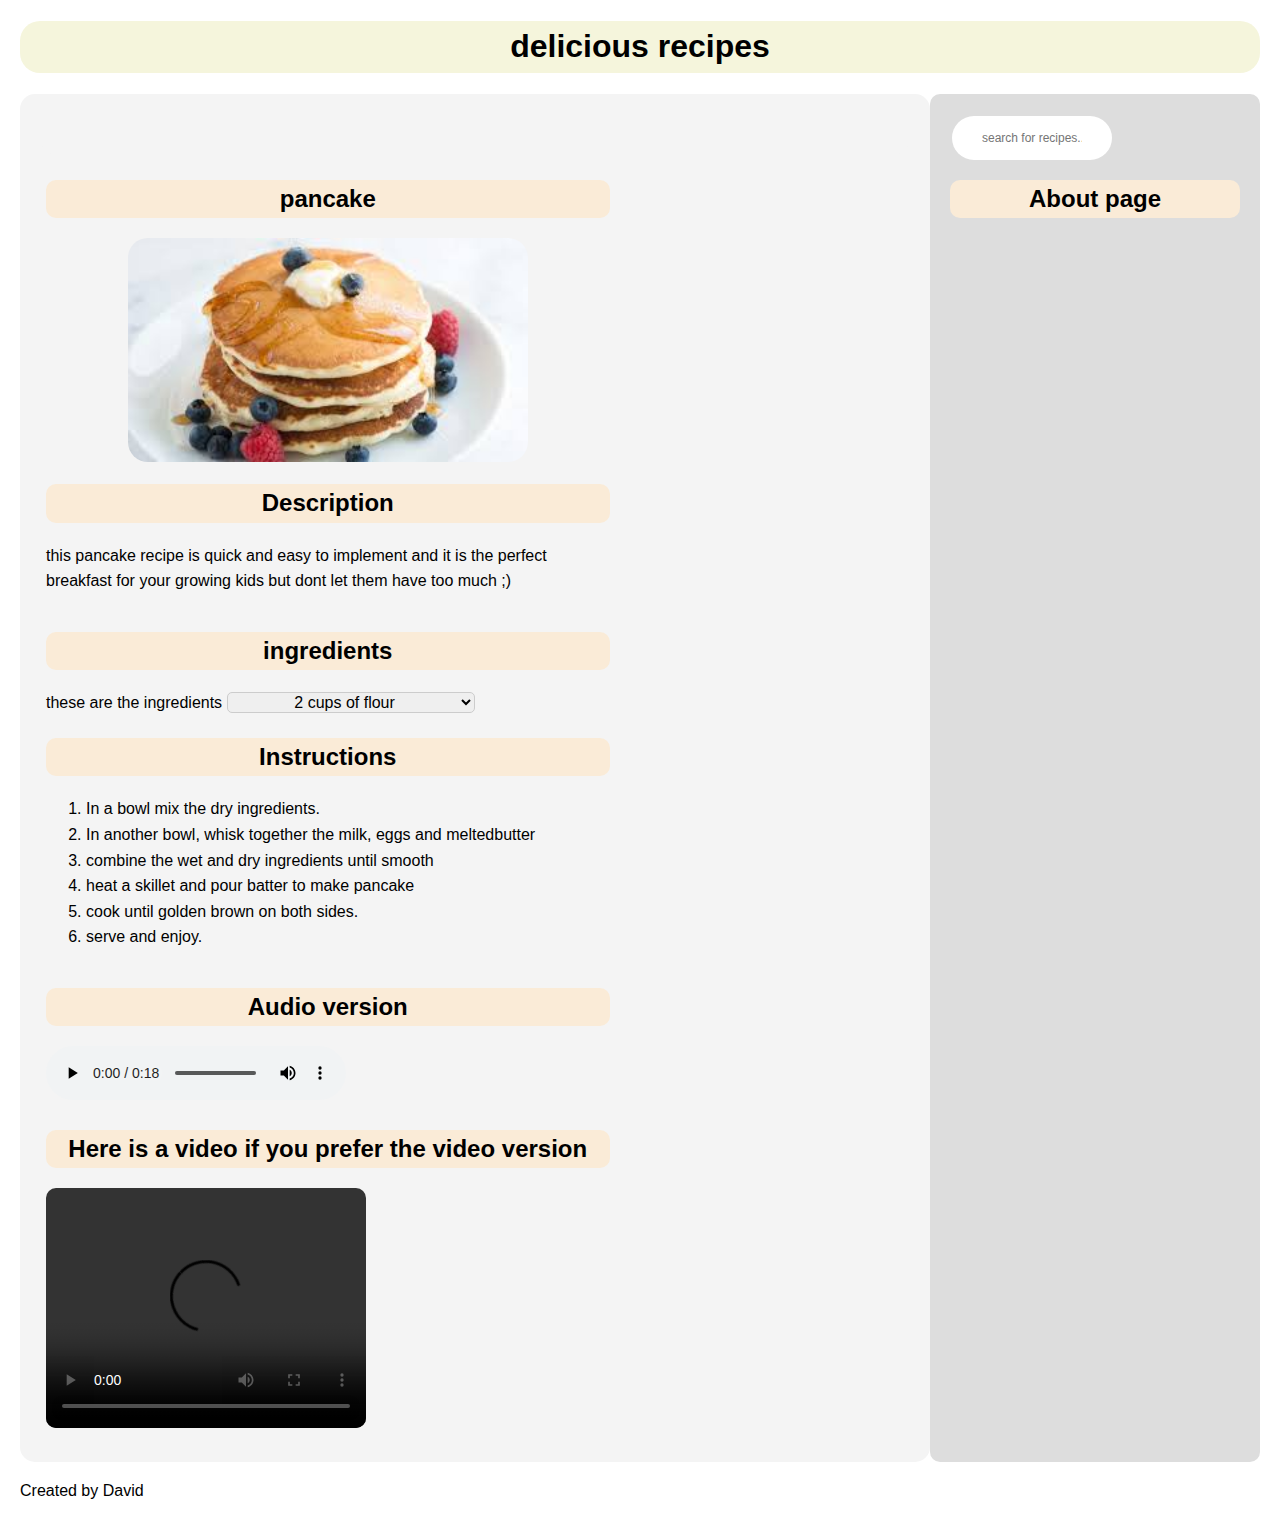
==== recipe_web/main.html @ 5f18f7e5 "recipe_web" ====
<!DOCTYPE html>
<html lang="en">

<head>
    <meta charset="UTF-8">
    <meta name="viewport" content="width=max-width, initial-scale=1.0">
    <link rel="stylesheet"   href="style.css">
    <title>Recipe page </title>

</head>
<body>

    <nav> 

    </nav>
    <header>
        <h1>delicious recipes</h1>
       
    </header>
    
    <main>
        <div class="page-container"> <!--using  divs to compartmentalize my code and  for better table representation--> 
            <div class="main-content">
                <table >
                       
                        <thead>
                            <tr>
                                <th>
                                    <h2> pancake</h2>
                                     <img src="pancakes.jpeg" alt="a stack of delicious pancakes" width="400">
                                    <!--the image of the pancake-->
                                </th>
                                
                                
                            </tr>
                            
                        </thead>
                            
                
                    
                        
                        <tbody>
                            <div>
                                <div class="main-content">
                                    <tr>
                                        <td>
                                               
                                            <h2>Description</h2>
                                            <p>this pancake recipe is quick and easy to implement and it is the perfect breakfast for your growing kids but dont let them have too much ;)</p>      
                
                                        </td>
                                       
                                    </tr>
                                       
                                    <tr>
                                        <td>                        
                                            <h2>ingredients</h2>
                                            <label for="view-only">these are the ingredients</label>
                                            <select id="ingredients" name="ingredients">
                                                <option value="2 cups pf flour">2 cups of flour</option>
                                                <option value="2 tablespoons of sugar">2 tablespoons of sugar</option>
                                                <option value="2 tablespoons of baking powder">2 tablespoons of baking powder</option>
                                                <option value="2 tablespoons of salt">2 tablespoons of salt</option>
                                                <option value="1/2 cup of milk">1/2 cup of milk</option>
                                                <option value="2 eggs">2 eggs</option>
                                                <option value="2 tablespoonsof melted butter">2 tablespoons of melted butter</option>
                                            </select>
                                        </td>
                
                                    </tr>
                                        
                                    
                                    <tr>
                                        <td>                       
                                            <h2>Instructions</h2>
                                            <ol>
                                                <li>In a bowl mix the dry ingredients.</li>
                                                <li>In another bowl, whisk together the milk, eggs and meltedbutter</li>
                                                <li>combine the wet and dry ingredients until smooth</li>
                                                <li>heat a skillet and pour batter to make pancake</li>
                                                <li>cook until golden brown on both sides.</li>
                                                <li>serve and enjoy.</li>
                                            </ol>
                                        </td>
                                                        
                                    </tr>
                                    <tr>
                                        <td>                                           
                                            <h2>Audio version </h2>
                                            <audio controls>
                                                <source  src="pancake_audio.mp3" type="audio/mp3">
                                                please check audio extension
                                            </audio>
                                        </td>
                                   
                                    </tr>
                                    <tr>
                                        <td>
                
                                            <h2>Here is a video if you prefer the video version</h2>
                                            <video width="320" height="240" controls >
                                                  <source src="pancake_video.mp4" type="video/mp4"> <!--a video showing the procedures-->
                                            </video>
                                        </td>                   
                                       
                                    </tr>
                               </div>
                               
                            </div> 
                            
        
                        </tbody>   
                         
                        
                       
                    
        
        
        
                </table>
            </div>
        

            <div class="right-column">
                        <tr>
                            <td>                               
                            
                               <div class="search-container">

                               
                                      <input type="text" class="search-input" placeholder="search for recipes..."/>
                                      <!--the search bar section-->
                                      
                               </div>

                               <h2>About page</h2>
                            </td>
                        </tr>
            </div>
        </div>
    </main>
    <footer>
        
        <p>Created by David </p>
    </footer>
</body>



</html>
---- recipe_web/style.css ----
body {
    font-family:Arial, Helvetica, sans-serif;
    margin: 20px;
    line-height: 1.6;
}

h1 {
    text-align: center;
    background-color: beige;
    color:black;
    padding: 8m;
    font: bolder;
    border-radius: 20px;
}
img {
    display: block;
    margin:auto;
    border-radius:20px;
}
h2 {
    margin: 20px 0;
    background-color:antiquewhite;
    border-radius: 10px;
    text-align: center;

}
select{
    text-align: center;
    font-size: 16px;
    padding: auto;
    border: 1px solid #ccc;
    border-radius: 5px;
}
section{
    text-align: center;
    justify-self: auto;
    background-color: gray;
    border: 1px  black;
    border-radius: 10px;
    padding: auto;

}
video{
    border-radius: 10px;
}
table {
    width:65%;
    border-collapse: collapse;
    margin: 5px;
    
}
.right-column {
    flex:1;
    padding: 20px;
    background-color: #ddd;
    border-left: 12px #ccc;
    border-radius: 10px;
}
.main-content {
    flex:3;
    padding: 20px;
    background-color: #f4f4f4;
    border-radius: 15px;
}
.page-container {
    display: flex;
}


.search-container {
    position: relative;
    width: 100px;
    margin: 2px;
}




.search-input {
    width: 100%;
    padding: 15px 30px;
    border: 2px  #ccc;
    border-radius: 30px;
    font-size: 12px;
    font:bold;
    outline: none;
    transition: border-color 0.3s ease-in-out;
}

  
  
  
.search-input:focus {
    border-color: #0078d7;
}

  



.search-input:hover {
    border-color: #888;
  }
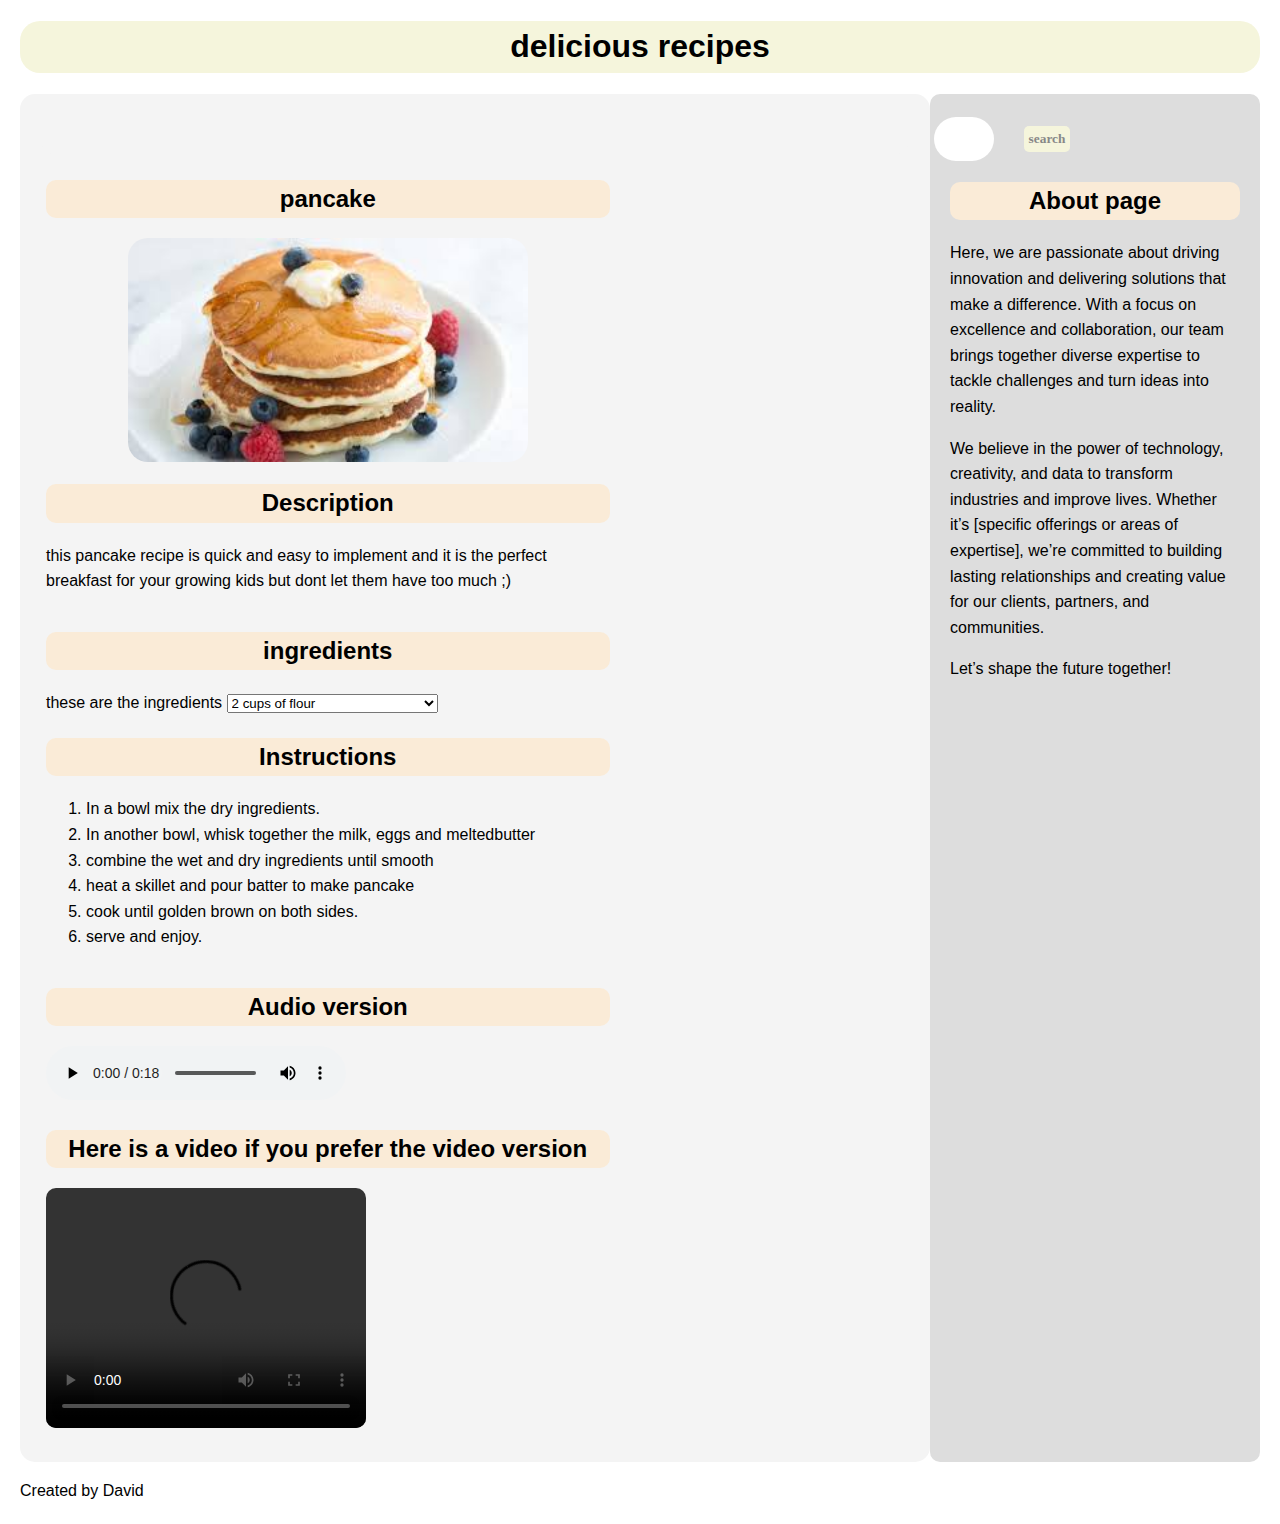
==== commit 49b7867a: "20:34" ====
--- a/recipe_web/main.html
+++ b/recipe_web/main.html
@@ -5,7 +5,7 @@
 <head>
     <meta charset="UTF-8">
     <meta name="viewport" content="width=max-width, initial-scale=1.0">
-    <link rel="stylesheet"   href="style.css">
+    <link rel="stylesheet"   href="style_up.css">
     <title>Recipe page </title>
 
 </head>
@@ -131,10 +131,16 @@
                                
                                       <input type="text" class="search-input" placeholder="search for recipes..."/>
                                       <!--the search bar section-->
+                                      <button onclick="alert('Button clicked!')" ><strong>search</strong></button>
                                       
                                </div>
 
                                <h2>About page</h2>
+                               <p>Here, we are passionate about driving innovation and delivering solutions that make a difference. With a focus on excellence and collaboration, our team brings together diverse expertise to tackle challenges and turn ideas into reality.</p>
+
+                                <p>We believe in the power of technology, creativity, and data to transform industries and improve lives. Whether it’s [specific offerings or areas of expertise], we’re committed to building lasting relationships and creating value for our clients, partners, and communities.</p>
+                                
+                                <p>Let’s shape the future together!</p>
                             </td>
                         </tr>
             </div>
--- a/recipe_web/style_up.css
+++ b/recipe_web/style_up.css
@@ -0,0 +1,107 @@
+.search-container {
+  display: flex;
+  justify-content: center;
+  align-items: center;
+  flex-direction: row;
+}
+
+body {
+  font-family: Arial, Helvetica, sans-serif;
+  margin: 20px;
+  line-height: 1.6;
+}
+
+h1 {
+  text-align: center;
+  background-color: beige;
+  color: black;
+  padding: 8m;
+  border-radius: 20px;
+}
+
+img {
+  display: block;
+  margin: auto;
+  border-radius: 20px;
+}
+
+h2 {
+  margin: 20px 0;
+  background-color: antiquewhite;
+  border-radius: 10px;
+  text-align: center;
+}
+
+video {
+  border-radius: 10px;
+}
+
+table {
+  width: 65%;
+  border-collapse: collapse;
+  margin: 5px;
+}
+
+.right-column {
+  flex: 1;
+  padding: 20px;
+  background-color: #ddd;
+  border-left: 12px #ccc;
+  border-radius: 10px;
+}
+
+.main-content {
+  flex: 3;
+  padding: 20px;
+  background-color: #f4f4f4;
+  border-radius: 15px;
+}
+
+.page-container {
+  display: flex;
+}
+
+.search-container {
+  position: relative;
+  width: 100px;
+  margin: 2px;
+}
+
+.search-input {
+  width: 100%;
+  padding: 15px 30px;
+  border: 2px #ccc;
+  border-radius: 30px;
+  font-size: 12px;
+  font: bold;
+  outline: none;
+  transition: border-color 0.3s ease-in-out;
+}
+
+.search-input:hover {
+  border-color: #888;
+}
+
+button {
+  background-color: beige;
+  color: #888;
+  border: none;
+  padding: 5px;
+  border-radius: 5px;
+  width: 100px;
+  margin-left: 30px;
+  margin-top: 10px;
+  margin-bottom: 10px;
+  cursor: pointer;
+  font-style: bold;
+  font-family: "Times New Roman", Times, serif;
+  position: relative;
+}
+
+button:hover {
+  color: tomato;
+}
+
+button:active {
+  color: blue;
+}/*# sourceMappingURL=style_up.css.map */